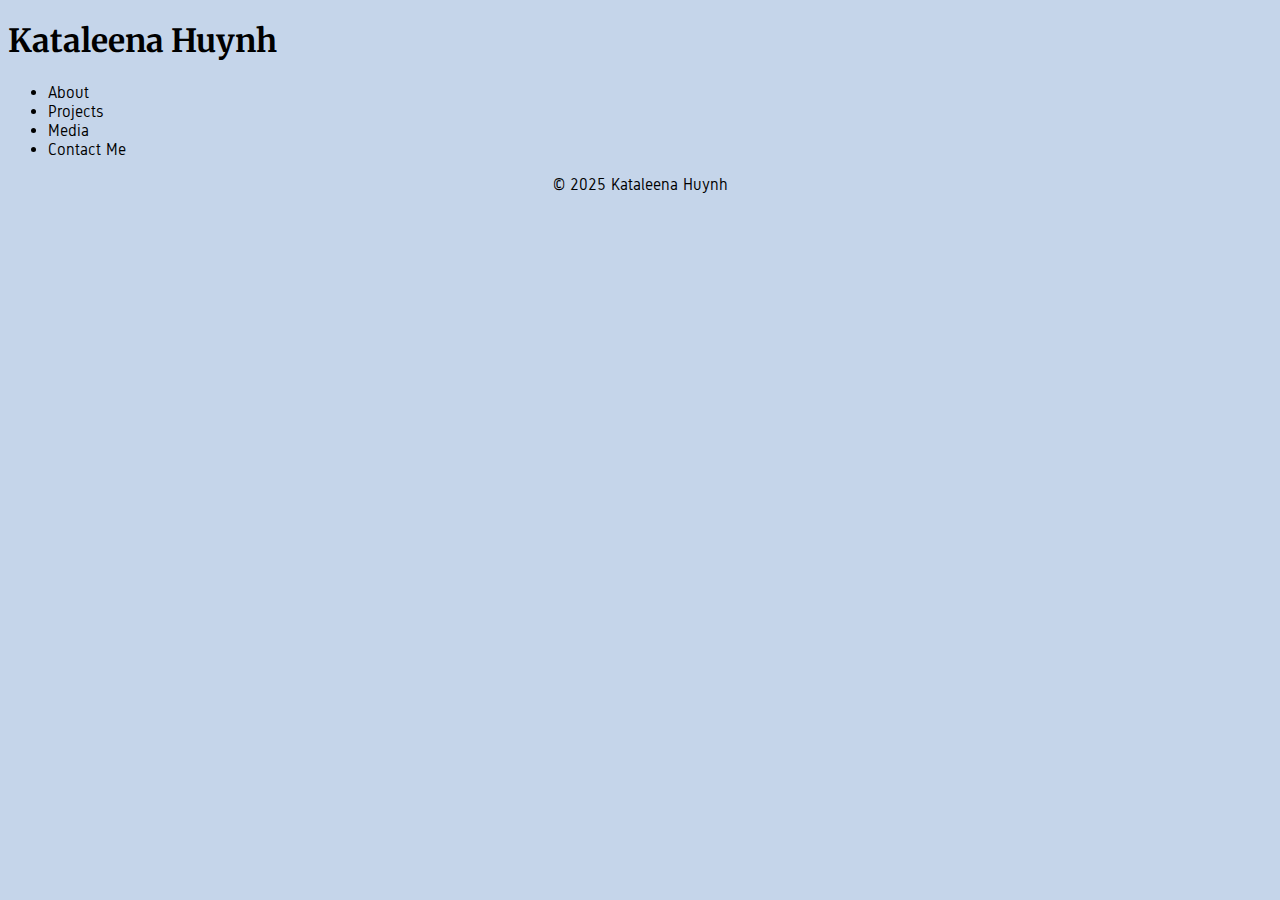
==== index.html @ 5896830e "first-commit-vscode" ====
<!doctype html>
<html lang="en-US">

<head>
    <meta charset="utf-8" />
    <meta name="viewport" content="width=device-width" />
    <title>Kataleena Huynh</title>
    <link rel="preconnect" href="https://fonts.googleapis.com">
    <link rel="preconnect" href="https://fonts.gstatic.com" crossorigin>
    <link href="https://fonts.googleapis.com/css2?family=Gidole&family=Merriweather:ital,opsz,wght@0,18..144,300..900;1,18..144,300..900&display=swap" rel="stylesheet">
    <link href="styles/style.css" rel="stylesheet" />
</head>

<body>
    <h1>Kataleena Huynh</h1>
    <nav>
        <ul>
            <li><a href="about-me.html">About</a></li>
            <li><a href="myprojects.html">Projects</a></li>
            <li><a href="media.html">Media</a></li>
            <li><a href="contact-me.html">Contact Me</a></li>
        </ul>
    </nav>
    
    <main>
        
    </main>

    <footer>
        <p>&copy; 2025 Kataleena Huynh</p>
    </footer>
</body>

</html>

<!--
    <section id="About">
            <h2>About Me</h2>
            <p> I'm a biochemistry major passionate about bioinformatics and sequencing data. I'm learning Python, R, and terminal commands to analyze DNA/RNA data and bring it to life through interactive visuals and clean code.</p>
        </section>

        <section id="Projects">
            <h2>Projects</h2>
            <p>Work in progress, check back later! :P</p>
        </section>

        <section id="Media">
            <h2>Media</h2>
            <p>Check out some of the media that I have created! </p>
            <img src="images/akdphi-matcha-fundraiser1.png"> 
            <img src="images/akdphi-matcha-fundraiser2.png"> 
        </section>

        <section id="Contact Me">
            <h2>Contact Me</h2>
            <p>Email: <a href="mailto:kataleenahuynh02@gmail.com">kataleenahuynh02@gmail.com</a></p>
            <p>GitHub: <a href="https://github.com/kitkataleena" target=_blank">kitkataleena</a></p>
            <p>Linkedin <a href="https://www.linkedin.com/in/kataleenahuynh/">KataleenaHuynh</a></p>
        </section>

-->

<!-- html template: 
<!DOCTYPE html>
<html lang="en-US">

<head>
    <meta charset="utf-8" />
    <meta name="viewport" content="width=device-width, inital-sacle= 1.0" />
    <meta http-equiv="X-UA-Compatible" content="IE=edge" />
    <title>Kataleena Huynh - About Me</title>
    <link href="styles/style.css" rel="stylesheet" />
</head>

<body>
   
</body>

</html>

-->
---- styles/style.css ----
.gidole-regular {
    font-family: "Gidole", sans-serif;
    font-weight: 400;
    font-style: normal;
}

.merriweather {
    font-family: "Merriweather", serif;
    font-optical-sizing: auto;
    font-weight: weight;
    font-style: normal;
    font-variation-settings:
        "wdth" 100;
}

/* header {
    background-color: rgba(221, 209, 209, 0.7);
    color:white;
    padding: 1rem 1rem;
    display: flex;
    flex-direction: row;
    align-items: center;
    position: sticky;
    top: 0;
    z-index: 1000;
    border-radius: 8px;
} */

.compact-header {
    font-family: "Merriweather", serif;
    flex-direction: row;
    display: inline-flex;
    align-items: center;
    position: sticky;
    top: 7px;
    z-index: 1000;
    background-color: #7392b7b3;
    color: white;
    padding: 0rem 1.5rem 0.3rem;
    border-radius: 12px;
    margin: 1rem auto;
}

.header-pages {
    text-align: left;
    padding: 7px;
}

header h1 {
    font-size: 1.8rem;
    margin-bottom: 0.5rem;
    color: white;
    padding-right: 0.5rem;
}

.first-name, .last-name {
    font-weight: 700;
}
.last-name {
    transition: opacity 0.3s ease;
}

.nav-links {
    list-style: armenian;
    display: flex;
    gap: 2rem;
    padding: 0;
    margin: 0;
}

.nav-links li a {
    text-decoration: none;
    color: #f0f0f0;
    font-weight: bold;
    transition: color 0.3s ease;
}

.nav-links li a:hover {
    color: #ffc107;
}

@media (max-width: 600px) {
    .nav-links {
        flex-direction: column;
        gap: 1rem;
        align-items: center;
    }
    .last-name {
        display: none;
    }
}

html {
    background-color: #C5D5EA;
}

p,
li,
figcaption,
h2 {
    font-family: 'Gidole', sans-serif;
}

h1, h2, h3, h4, h5, h6 {
    font-family: 'Merriweather', serif;
}

a {
    color: rgb(0, 0, 0);
    text-decoration: none;
}

a:hover {
    color: #7392b7;
}

footer {
    text-align: center;
}

img {
    max-width: 100%;
    height: auto;
}

img.rounded {
    border-radius: 8px;
}

.container {
    width: 80%;
    margin: 0 auto;
    max-width: 1200px;
    padding: 20px;
}

.row {
    display: flex; /* For row-based layout */
    flex-wrap: wrap; /* Allow wrapping of items */
    gap: 20px;
}

.col {
    flex: 1; /* Allow columns to grow equally */
    min-width: 250px; /* Ensure columns don't get too narrow */
}

#about-me-images {
    position: relative;
    width: 100%;
    max-width: 500px;
    margin: auto;
    overflow: hidden;
}

#about-me-images img {
    width: 80%;
    height: auto;
    border-radius: 8px;
}

.yt iframe {
    position: relative;
    width: auto;
    height: auto;
}

.media-page h2, p {
    text-align: center;
}

.carousel {
    position: relative;
    max-width: 60%;
    margin: auto;
    overflow: hidden;
    background: rgba(0, 0, 0, 0.3);
}

.carousel-image {
    display: none;
    width: 100%;
}

.carousel-image.active {
    display: block;
}

.prev,
.next {
    cursor: pointer;
    position: absolute;
    top: 50%;
    transform: translateY(-50%);
    font-size: 2rem;
    background: rgba(0, 0, 0, 0.3);
    color: white;
    border: none;
    padding: 0.5rem;
}

.prev {
    left: 10px;
}

.next {
    right: 10px;
}
---- styles/style.css ----
.gidole-regular {
    font-family: "Gidole", sans-serif;
    font-weight: 400;
    font-style: normal;
}

.merriweather {
    font-family: "Merriweather", serif;
    font-optical-sizing: auto;
    font-weight: weight;
    font-style: normal;
    font-variation-settings:
        "wdth" 100;
}

/* header {
    background-color: rgba(221, 209, 209, 0.7);
    color:white;
    padding: 1rem 1rem;
    display: flex;
    flex-direction: row;
    align-items: center;
    position: sticky;
    top: 0;
    z-index: 1000;
    border-radius: 8px;
} */

.compact-header {
    font-family: "Merriweather", serif;
    flex-direction: row;
    display: inline-flex;
    align-items: center;
    position: sticky;
    top: 7px;
    z-index: 1000;
    background-color: #7392b7b3;
    color: white;
    padding: 0rem 1.5rem 0.3rem;
    border-radius: 12px;
    margin: 1rem auto;
}

.header-pages {
    text-align: left;
    padding: 7px;
}

header h1 {
    font-size: 1.8rem;
    margin-bottom: 0.5rem;
    color: white;
    padding-right: 0.5rem;
}

.first-name, .last-name {
    font-weight: 700;
}
.last-name {
    transition: opacity 0.3s ease;
}

.nav-links {
    list-style: armenian;
    display: flex;
    gap: 2rem;
    padding: 0;
    margin: 0;
}

.nav-links li a {
    text-decoration: none;
    color: #f0f0f0;
    font-weight: bold;
    transition: color 0.3s ease;
}

.nav-links li a:hover {
    color: #ffc107;
}

@media (max-width: 600px) {
    .nav-links {
        flex-direction: column;
        gap: 1rem;
        align-items: center;
    }
    .last-name {
        display: none;
    }
}

html {
    background-color: #C5D5EA;
}

p,
li,
figcaption,
h2 {
    font-family: 'Gidole', sans-serif;
}

h1, h2, h3, h4, h5, h6 {
    font-family: 'Merriweather', serif;
}

a {
    color: rgb(0, 0, 0);
    text-decoration: none;
}

a:hover {
    color: #7392b7;
}

footer {
    text-align: center;
}

img {
    max-width: 100%;
    height: auto;
}

img.rounded {
    border-radius: 8px;
}

.container {
    width: 80%;
    margin: 0 auto;
    max-width: 1200px;
    padding: 20px;
}

.row {
    display: flex; /* For row-based layout */
    flex-wrap: wrap; /* Allow wrapping of items */
    gap: 20px;
}

.col {
    flex: 1; /* Allow columns to grow equally */
    min-width: 250px; /* Ensure columns don't get too narrow */
}

#about-me-images {
    position: relative;
    width: 100%;
    max-width: 500px;
    margin: auto;
    overflow: hidden;
}

#about-me-images img {
    width: 80%;
    height: auto;
    border-radius: 8px;
}

.yt iframe {
    position: relative;
    width: auto;
    height: auto;
}

.media-page h2, p {
    text-align: center;
}

.carousel {
    position: relative;
    max-width: 60%;
    margin: auto;
    overflow: hidden;
    background: rgba(0, 0, 0, 0.3);
}

.carousel-image {
    display: none;
    width: 100%;
}

.carousel-image.active {
    display: block;
}

.prev,
.next {
    cursor: pointer;
    position: absolute;
    top: 50%;
    transform: translateY(-50%);
    font-size: 2rem;
    background: rgba(0, 0, 0, 0.3);
    color: white;
    border: none;
    padding: 0.5rem;
}

.prev {
    left: 10px;
}

.next {
    right: 10px;
}
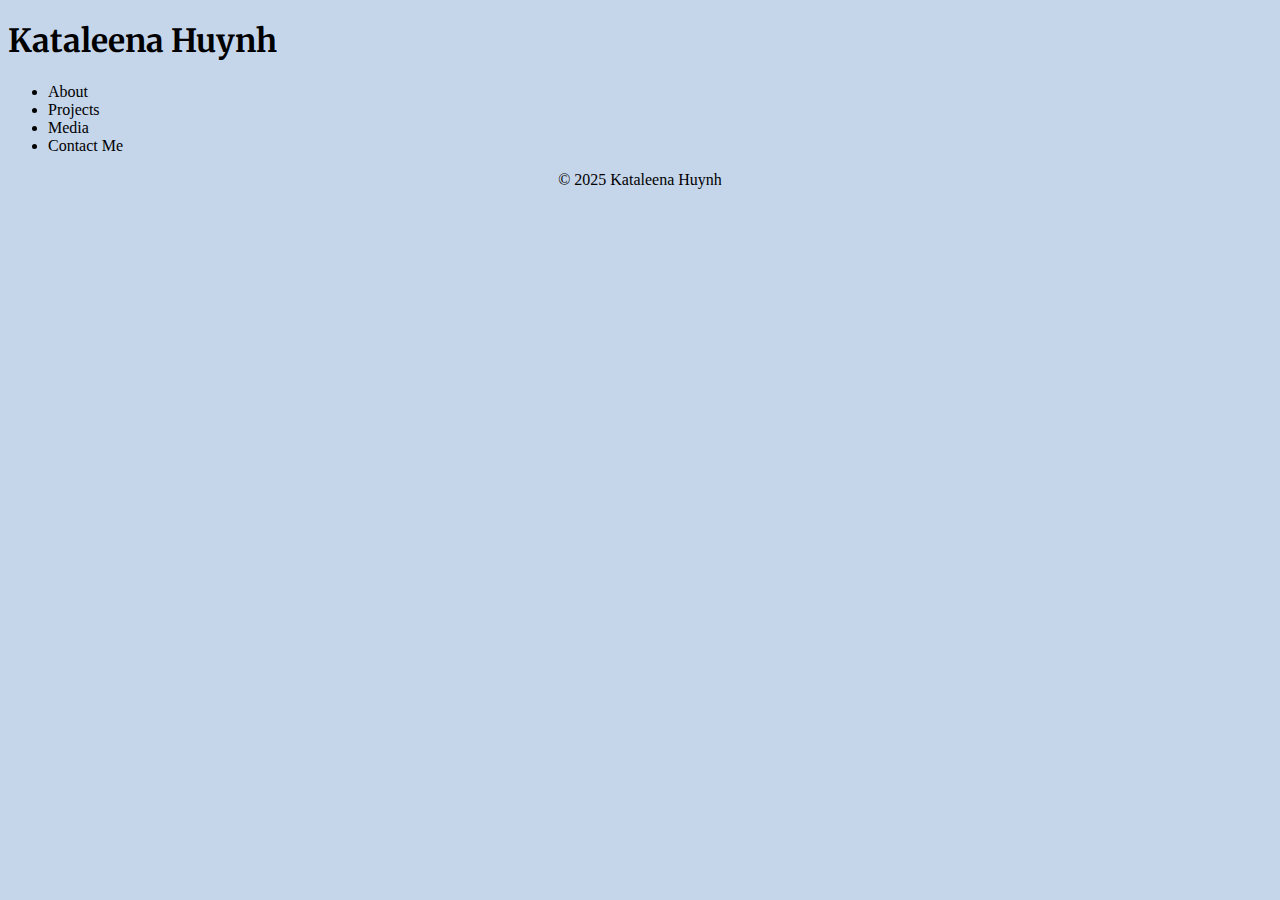
==== commit 9ee110ed: "cleaned css and updated filenames" ====
--- a/index.html
+++ b/index.html
@@ -18,7 +18,7 @@
             <li><a href="about-me.html">About</a></li>
             <li><a href="myprojects.html">Projects</a></li>
             <li><a href="media.html">Media</a></li>
-            <li><a href="contact-me.html">Contact Me</a></li>
+            <li><a href="contactme.html">Contact Me</a></li>
         </ul>
     </nav>
     
--- a/styles/style.css
+++ b/styles/style.css
@@ -53,9 +53,11 @@
     padding-right: 0.5rem;
 }
 
-.first-name, .last-name {
+.first-name,
+.last-name {
     font-weight: 700;
 }
+
 .last-name {
     transition: opacity 0.3s ease;
 }
@@ -85,6 +87,7 @@
         gap: 1rem;
         align-items: center;
     }
+
     .last-name {
         display: none;
     }
@@ -94,14 +97,24 @@
     background-color: #C5D5EA;
 }
 
-p,
+.about-me-points {
+    text-align: left !important;
+    color: orange !important;
+}
+
+/* p,
 li,
 figcaption,
 h2 {
     font-family: 'Gidole', sans-serif;
-}
-
-h1, h2, h3, h4, h5, h6 {
+} */
+
+h1,
+h2,
+h3,
+h4,
+h5,
+h6 {
     font-family: 'Merriweather', serif;
 }
 
@@ -135,14 +148,18 @@
 }
 
 .row {
-    display: flex; /* For row-based layout */
-    flex-wrap: wrap; /* Allow wrapping of items */
+    display: flex;
+    /* For row-based layout */
+    flex-wrap: wrap;
+    /* Allow wrapping of items */
     gap: 20px;
 }
 
 .col {
-    flex: 1; /* Allow columns to grow equally */
-    min-width: 250px; /* Ensure columns don't get too narrow */
+    flex: 1;
+    /* Allow columns to grow equally */
+    min-width: 250px;
+    /* Ensure columns don't get too narrow */
 }
 
 #about-me-images {
@@ -165,10 +182,11 @@
     height: auto;
 }
 
-.media-page h2, p {
+/* .media-page {
     text-align: center;
-}
-
+} */
+
+/* Carousel */
 .carousel {
     position: relative;
     max-width: 60%;
--- a/styles/style.css
+++ b/styles/style.css
@@ -53,9 +53,11 @@
     padding-right: 0.5rem;
 }
 
-.first-name, .last-name {
+.first-name,
+.last-name {
     font-weight: 700;
 }
+
 .last-name {
     transition: opacity 0.3s ease;
 }
@@ -85,6 +87,7 @@
         gap: 1rem;
         align-items: center;
     }
+
     .last-name {
         display: none;
     }
@@ -94,14 +97,24 @@
     background-color: #C5D5EA;
 }
 
-p,
+.about-me-points {
+    text-align: left !important;
+    color: orange !important;
+}
+
+/* p,
 li,
 figcaption,
 h2 {
     font-family: 'Gidole', sans-serif;
-}
-
-h1, h2, h3, h4, h5, h6 {
+} */
+
+h1,
+h2,
+h3,
+h4,
+h5,
+h6 {
     font-family: 'Merriweather', serif;
 }
 
@@ -135,14 +148,18 @@
 }
 
 .row {
-    display: flex; /* For row-based layout */
-    flex-wrap: wrap; /* Allow wrapping of items */
+    display: flex;
+    /* For row-based layout */
+    flex-wrap: wrap;
+    /* Allow wrapping of items */
     gap: 20px;
 }
 
 .col {
-    flex: 1; /* Allow columns to grow equally */
-    min-width: 250px; /* Ensure columns don't get too narrow */
+    flex: 1;
+    /* Allow columns to grow equally */
+    min-width: 250px;
+    /* Ensure columns don't get too narrow */
 }
 
 #about-me-images {
@@ -165,10 +182,11 @@
     height: auto;
 }
 
-.media-page h2, p {
+/* .media-page {
     text-align: center;
-}
-
+} */
+
+/* Carousel */
 .carousel {
     position: relative;
     max-width: 60%;
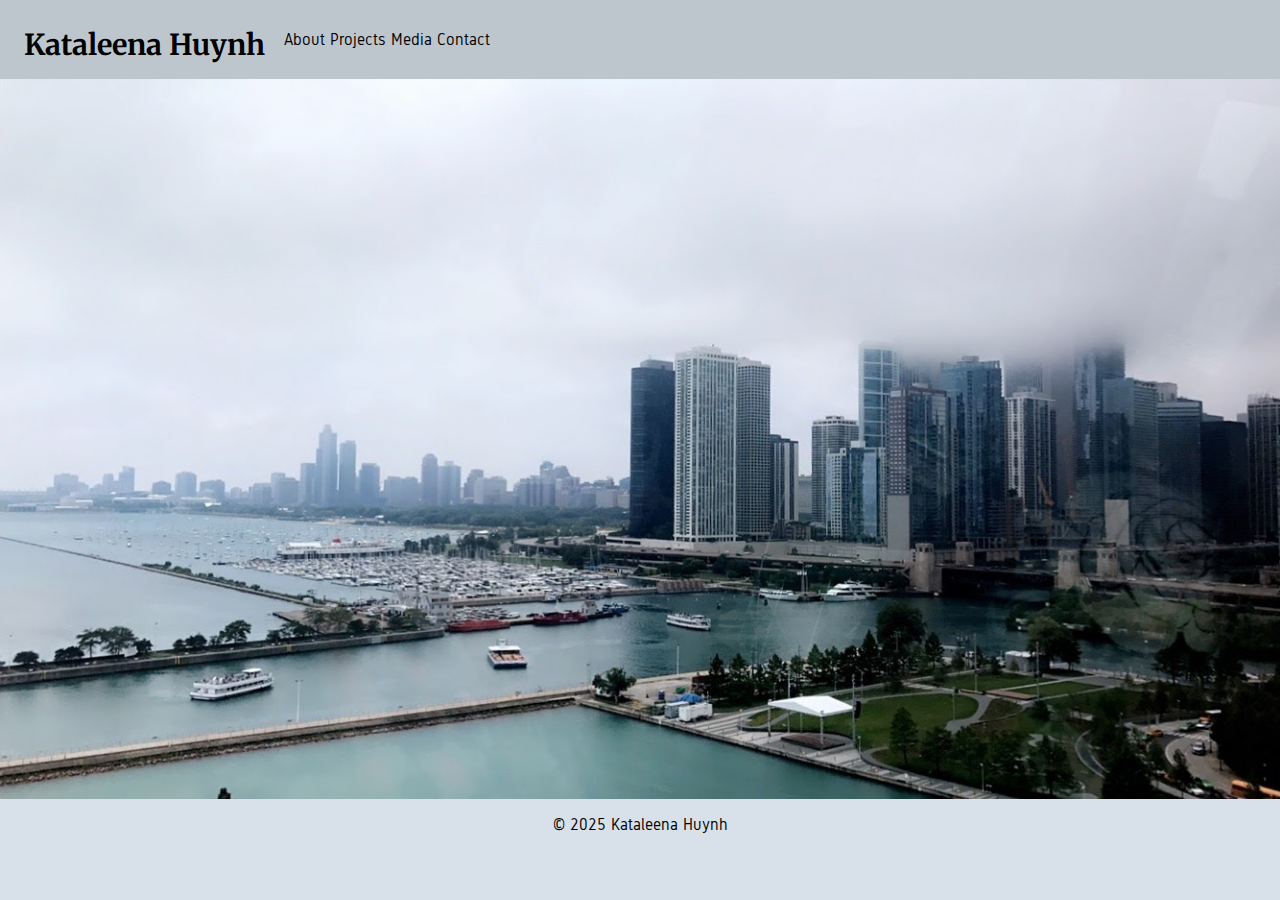
==== commit 1f9b76dd: "updated formatting and projects page" ====
--- a/index.html
+++ b/index.html
@@ -7,23 +7,31 @@
     <title>Kataleena Huynh</title>
     <link rel="preconnect" href="https://fonts.googleapis.com">
     <link rel="preconnect" href="https://fonts.gstatic.com" crossorigin>
-    <link href="https://fonts.googleapis.com/css2?family=Gidole&family=Merriweather:ital,opsz,wght@0,18..144,300..900;1,18..144,300..900&display=swap" rel="stylesheet">
+    <link
+        href="https://fonts.googleapis.com/css2?family=Gidole&family=Merriweather:ital,opsz,wght@0,18..144,300..900;1,18..144,300..900&display=swap"
+        rel="stylesheet">
     <link href="styles/style.css" rel="stylesheet" />
 </head>
+<header class="compact-header">
+    <h1>
+        <a href="index.html">
+            <span class="first-name">Kataleena</span>
+            <span class="last-name">Huynh</span>
+        </a>
+    </h1>
+    <nav class="header-pages">
+        <a href="about-me.html">About</a>
+        <a href="myprojects.html">Projects</a>
+        <a href="media.html">Media</a>
+        <a href="contactme.html">Contact</a>
+    </nav>
+</header>
+<body>
+    <main>
 
-<body>
-    <h1>Kataleena Huynh</h1>
-    <nav>
-        <ul>
-            <li><a href="about-me.html">About</a></li>
-            <li><a href="myprojects.html">Projects</a></li>
-            <li><a href="media.html">Media</a></li>
-            <li><a href="contactme.html">Contact Me</a></li>
-        </ul>
-    </nav>
-    
-    <main>
-        
+        <body class="main-page">
+            <img src="images/chicago from np.JPG" class="full-width-image">
+        </body>
     </main>
 
     <footer>
--- a/styles/style.css
+++ b/styles/style.css
@@ -1,44 +1,106 @@
-.gidole-regular {
+/* Font Families */
+.gidole-regular, .header-pages, .about-me-container, p, li, figcaption, h2 {
     font-family: "Gidole", sans-serif;
-    font-weight: 400;
-    font-style: normal;
-}
-
-.merriweather {
+}
+
+.merriweather, .compact-header, .about-me-container h1, h1, h2, h3, h4, h5, h6 {
     font-family: "Merriweather", serif;
-    font-optical-sizing: auto;
-    font-weight: weight;
-    font-style: normal;
-    font-variation-settings:
-        "wdth" 100;
-}
-
-/* header {
-    background-color: rgba(221, 209, 209, 0.7);
-    color:white;
-    padding: 1rem 1rem;
-    display: flex;
-    flex-direction: row;
+}
+
+/* Global Styles */
+html {
+    background-color: #D8E1E9;
+    margin: 0;
+}
+
+a {
+    color: rgb(0, 0, 0);
+    text-decoration: none;
+}
+
+a:hover {
+    color: #7392b7;
+}
+
+img {
+    max-width: 100%;
+    height: auto;
+}
+
+img.rounded {
+    border-radius: 8px;
+}
+
+/* Layout Helpers */
+.container {
+    width: 80%;
+    margin: 0 auto;
+    max-width: 1200px;
+    padding: 20px;
+}
+
+.row {
+    display: flex;
+    flex-wrap: wrap;
+    gap: 20px;
+}
+
+.col {
+    flex: 1;
+    min-width: 250px;
+}
+
+footer {
+    text-align: center;
+}
+
+.full-width-image {
+    width: 100%;
+    height: auto;
+    display: block;
+}
+
+body {
+    margin: 0;
+    padding: 0;
+}
+
+/* Typography */
+h1, h2, h3, h4, h5, h6, .paper h3 {
+    margin-bottom: 0.5rem;
+}
+
+header h1 {
+    font-size: 1.8rem;
+}
+
+.first-name, .last-name {
+    font-weight: 700;
+}
+
+.last-name {
+    transition: opacity 0.3s ease;
+}
+
+.page-title {
+    padding-left: 5%;
+}
+
+/* Header Styles */
+.compact-header {
+    font-family: "Merriweather", serif;
+    display: flex;
     align-items: center;
+    text-decoration: none;
     position: sticky;
     top: 0;
     z-index: 1000;
-    border-radius: 8px;
-} */
-
-.compact-header {
-    font-family: "Merriweather", serif;
-    flex-direction: row;
-    display: inline-flex;
-    align-items: center;
-    position: sticky;
-    top: 7px;
-    z-index: 1000;
-    background-color: #7392b7b3;
-    color: white;
-    padding: 0rem 1.5rem 0.3rem;
-    border-radius: 12px;
-    margin: 1rem auto;
+    background-color: #1e202023;
+    padding: 0.5rem 1.5rem;
+    width: 100%;
+    gap: 1%;
+    list-style: none;
+    box-sizing: border-box;
 }
 
 .header-pages {
@@ -46,27 +108,11 @@
     padding: 7px;
 }
 
-header h1 {
-    font-size: 1.8rem;
-    margin-bottom: 0.5rem;
-    color: white;
-    padding-right: 0.5rem;
-}
-
-.first-name,
-.last-name {
-    font-weight: 700;
-}
-
-.last-name {
-    transition: opacity 0.3s ease;
-}
-
+/* Navigation */
 .nav-links {
-    list-style: armenian;
+    list-style: none;
     display: flex;
     gap: 2rem;
-    padding: 0;
     margin: 0;
 }
 
@@ -77,9 +123,19 @@
     transition: color 0.3s ease;
 }
 
-.nav-links li a:hover {
-    color: #ffc107;
-}
+#main-nav ul {
+    display: flex;
+    gap: 5%;
+    list-style: none;
+}
+
+#main-nav {
+    display: flex;
+    align-items: center;
+    justify-content: center;
+    text-decoration: none;
+}
+
 
 @media (max-width: 600px) {
     .nav-links {
@@ -91,89 +147,86 @@
     .last-name {
         display: none;
     }
-}
-
-html {
-    background-color: #C5D5EA;
-}
-
-.about-me-points {
-    text-align: left !important;
-    color: orange !important;
-}
-
-/* p,
-li,
-figcaption,
-h2 {
-    font-family: 'Gidole', sans-serif;
-} */
-
-h1,
-h2,
-h3,
-h4,
-h5,
-h6 {
-    font-family: 'Merriweather', serif;
-}
-
-a {
-    color: rgb(0, 0, 0);
-    text-decoration: none;
-}
-
-a:hover {
-    color: #7392b7;
-}
-
-footer {
-    text-align: center;
-}
-
-img {
-    max-width: 100%;
+    .iframe-paper-containers {
+        display: none;
+    }
+    
+}
+
+@media (max-width: 950px) {
+    .about-me-container, .contact-me-container {
+        flex-direction: column;
+        text-align: center;
+    }
+    
+    #about-me-image, #contact-me-image {
+        width: 100%;
+        max-width: 400px;
+    }
+}
+
+.about-me-container {
+    font-family: "Gidole", serif;
+    display: flex;
+    max-width: 90%;
+    margin: auto;
+    padding: 20px;
+    padding-top: 0;
+    gap: 10px;
+    text-align: left;
+}
+
+#contact-me-container {
+    font-family: "Gidole", serif;
+    display: flex;
+    max-width: 90%;
+    margin: auto;
+    padding: 10px;
+    padding-top: 0;
+    gap: 5px;
+    text-align: left;
+}
+
+.contact-me-text a {
+    color: #7392B7;
+    text-decoration: underline;
+}
+
+.about-me-text, .contact-me-text {
+    flex: 1;
+}
+
+#about-me-image, #contact-me-image {
+    width: 80%;
+    max-width: 400px;
+    min-width: 250px;
     height: auto;
-}
-
-img.rounded {
-    border-radius: 8px;
-}
-
-.container {
-    width: 80%;
-    margin: 0 auto;
-    max-width: 1200px;
-    padding: 20px;
-}
-
-.row {
-    display: flex;
-    /* For row-based layout */
-    flex-wrap: wrap;
-    /* Allow wrapping of items */
+    overflow: hidden;
+}
+
+/* Iframe Styling */
+.iframe-paper-containers, iframe {
+    width: 100%;
+    height: 100%;
+    border: none;
+}
+
+.iframe-row {
+    display: flex;
+    justify-content: space-between;
     gap: 20px;
-}
-
-.col {
+    margin-top: 1rem;
+}
+
+.iframe-paper-containers {
     flex: 1;
-    /* Allow columns to grow equally */
-    min-width: 250px;
-    /* Ensure columns don't get too narrow */
-}
-
-#about-me-images {
-    position: relative;
-    width: 100%;
-    max-width: 500px;
-    margin: auto;
-    overflow: hidden;
-}
-
-#about-me-images img {
-    width: 80%;
-    height: auto;
-    border-radius: 8px;
+    height: 500px;
+}
+
+.iframe-paper-containers iframe {
+    width: 100%;
+    height: 100%;
+    border: none;
 }
 
 .yt iframe {
@@ -182,39 +235,42 @@
     height: auto;
 }
 
-/* .media-page {
-    text-align: center;
-} */
-
-/* Carousel */
+
+/*Carousel*/
 .carousel {
     position: relative;
-    max-width: 60%;
+    max-width: 400px;
     margin: auto;
     overflow: hidden;
-    background: rgba(0, 0, 0, 0.3);
+    box-shadow: 0 4px 8px rgba(0, 0, 0, 0.3);
 }
 
 .carousel-image {
     display: none;
     width: 100%;
+    height: 100%;
+    object-fit: contain;
 }
 
 .carousel-image.active {
     display: block;
 }
 
-.prev,
-.next {
+.prev, .next {
     cursor: pointer;
     position: absolute;
+    width: 9%;
     top: 50%;
     transform: translateY(-50%);
     font-size: 2rem;
-    background: rgba(0, 0, 0, 0.3);
-    color: white;
+    /* background: rgba(0, 0, 0, 0.3); */
+    color: rgb(255, 255, 255);
     border: none;
     padding: 0.5rem;
+    backdrop-filter: blur(3px);
+    background: rgba(255, 255, 255, 0.1);
+    border-radius: 10px;
+    box-shadow: 0 4px 15px rgba(0, 0, 0, 0.2);
 }
 
 .prev {
@@ -223,4 +279,36 @@
 
 .next {
     right: 10px;
-}+}
+/*Papers*/
+#academic-papers {
+    max-width: 90%;
+    margin: auto;
+    padding: 0 5%;
+    text-align: left;
+  }
+
+  .paper {
+    background-color: #f9f9f9b3;
+    padding: 1.5em;
+    border-radius: 10px;
+    margin-top: 1.5em;
+    box-shadow: 0 2px 6px rgba(0,0,0,0.1);
+  }
+
+  .paper h3 {
+    margin-top: 0;
+  }
+
+  .paper a {
+    color: #0066cc;
+    text-decoration: none;
+    font-weight: bold;
+    font-family: "Gidole", serif;
+  }
+
+  .paper a:hover {
+    text-decoration: none;
+    color: #7392b7;
+  }
+
--- a/styles/style.css
+++ b/styles/style.css
@@ -1,44 +1,106 @@
-.gidole-regular {
+/* Font Families */
+.gidole-regular, .header-pages, .about-me-container, p, li, figcaption, h2 {
     font-family: "Gidole", sans-serif;
-    font-weight: 400;
-    font-style: normal;
-}
-
-.merriweather {
+}
+
+.merriweather, .compact-header, .about-me-container h1, h1, h2, h3, h4, h5, h6 {
     font-family: "Merriweather", serif;
-    font-optical-sizing: auto;
-    font-weight: weight;
-    font-style: normal;
-    font-variation-settings:
-        "wdth" 100;
-}
-
-/* header {
-    background-color: rgba(221, 209, 209, 0.7);
-    color:white;
-    padding: 1rem 1rem;
-    display: flex;
-    flex-direction: row;
+}
+
+/* Global Styles */
+html {
+    background-color: #D8E1E9;
+    margin: 0;
+}
+
+a {
+    color: rgb(0, 0, 0);
+    text-decoration: none;
+}
+
+a:hover {
+    color: #7392b7;
+}
+
+img {
+    max-width: 100%;
+    height: auto;
+}
+
+img.rounded {
+    border-radius: 8px;
+}
+
+/* Layout Helpers */
+.container {
+    width: 80%;
+    margin: 0 auto;
+    max-width: 1200px;
+    padding: 20px;
+}
+
+.row {
+    display: flex;
+    flex-wrap: wrap;
+    gap: 20px;
+}
+
+.col {
+    flex: 1;
+    min-width: 250px;
+}
+
+footer {
+    text-align: center;
+}
+
+.full-width-image {
+    width: 100%;
+    height: auto;
+    display: block;
+}
+
+body {
+    margin: 0;
+    padding: 0;
+}
+
+/* Typography */
+h1, h2, h3, h4, h5, h6, .paper h3 {
+    margin-bottom: 0.5rem;
+}
+
+header h1 {
+    font-size: 1.8rem;
+}
+
+.first-name, .last-name {
+    font-weight: 700;
+}
+
+.last-name {
+    transition: opacity 0.3s ease;
+}
+
+.page-title {
+    padding-left: 5%;
+}
+
+/* Header Styles */
+.compact-header {
+    font-family: "Merriweather", serif;
+    display: flex;
     align-items: center;
+    text-decoration: none;
     position: sticky;
     top: 0;
     z-index: 1000;
-    border-radius: 8px;
-} */
-
-.compact-header {
-    font-family: "Merriweather", serif;
-    flex-direction: row;
-    display: inline-flex;
-    align-items: center;
-    position: sticky;
-    top: 7px;
-    z-index: 1000;
-    background-color: #7392b7b3;
-    color: white;
-    padding: 0rem 1.5rem 0.3rem;
-    border-radius: 12px;
-    margin: 1rem auto;
+    background-color: #1e202023;
+    padding: 0.5rem 1.5rem;
+    width: 100%;
+    gap: 1%;
+    list-style: none;
+    box-sizing: border-box;
 }
 
 .header-pages {
@@ -46,27 +108,11 @@
     padding: 7px;
 }
 
-header h1 {
-    font-size: 1.8rem;
-    margin-bottom: 0.5rem;
-    color: white;
-    padding-right: 0.5rem;
-}
-
-.first-name,
-.last-name {
-    font-weight: 700;
-}
-
-.last-name {
-    transition: opacity 0.3s ease;
-}
-
+/* Navigation */
 .nav-links {
-    list-style: armenian;
+    list-style: none;
     display: flex;
     gap: 2rem;
-    padding: 0;
     margin: 0;
 }
 
@@ -77,9 +123,19 @@
     transition: color 0.3s ease;
 }
 
-.nav-links li a:hover {
-    color: #ffc107;
-}
+#main-nav ul {
+    display: flex;
+    gap: 5%;
+    list-style: none;
+}
+
+#main-nav {
+    display: flex;
+    align-items: center;
+    justify-content: center;
+    text-decoration: none;
+}
+
 
 @media (max-width: 600px) {
     .nav-links {
@@ -91,89 +147,86 @@
     .last-name {
         display: none;
     }
-}
-
-html {
-    background-color: #C5D5EA;
-}
-
-.about-me-points {
-    text-align: left !important;
-    color: orange !important;
-}
-
-/* p,
-li,
-figcaption,
-h2 {
-    font-family: 'Gidole', sans-serif;
-} */
-
-h1,
-h2,
-h3,
-h4,
-h5,
-h6 {
-    font-family: 'Merriweather', serif;
-}
-
-a {
-    color: rgb(0, 0, 0);
-    text-decoration: none;
-}
-
-a:hover {
-    color: #7392b7;
-}
-
-footer {
-    text-align: center;
-}
-
-img {
-    max-width: 100%;
+    .iframe-paper-containers {
+        display: none;
+    }
+    
+}
+
+@media (max-width: 950px) {
+    .about-me-container, .contact-me-container {
+        flex-direction: column;
+        text-align: center;
+    }
+    
+    #about-me-image, #contact-me-image {
+        width: 100%;
+        max-width: 400px;
+    }
+}
+
+.about-me-container {
+    font-family: "Gidole", serif;
+    display: flex;
+    max-width: 90%;
+    margin: auto;
+    padding: 20px;
+    padding-top: 0;
+    gap: 10px;
+    text-align: left;
+}
+
+#contact-me-container {
+    font-family: "Gidole", serif;
+    display: flex;
+    max-width: 90%;
+    margin: auto;
+    padding: 10px;
+    padding-top: 0;
+    gap: 5px;
+    text-align: left;
+}
+
+.contact-me-text a {
+    color: #7392B7;
+    text-decoration: underline;
+}
+
+.about-me-text, .contact-me-text {
+    flex: 1;
+}
+
+#about-me-image, #contact-me-image {
+    width: 80%;
+    max-width: 400px;
+    min-width: 250px;
     height: auto;
-}
-
-img.rounded {
-    border-radius: 8px;
-}
-
-.container {
-    width: 80%;
-    margin: 0 auto;
-    max-width: 1200px;
-    padding: 20px;
-}
-
-.row {
-    display: flex;
-    /* For row-based layout */
-    flex-wrap: wrap;
-    /* Allow wrapping of items */
+    overflow: hidden;
+}
+
+/* Iframe Styling */
+.iframe-paper-containers, iframe {
+    width: 100%;
+    height: 100%;
+    border: none;
+}
+
+.iframe-row {
+    display: flex;
+    justify-content: space-between;
     gap: 20px;
-}
-
-.col {
+    margin-top: 1rem;
+}
+
+.iframe-paper-containers {
     flex: 1;
-    /* Allow columns to grow equally */
-    min-width: 250px;
-    /* Ensure columns don't get too narrow */
-}
-
-#about-me-images {
-    position: relative;
-    width: 100%;
-    max-width: 500px;
-    margin: auto;
-    overflow: hidden;
-}
-
-#about-me-images img {
-    width: 80%;
-    height: auto;
-    border-radius: 8px;
+    height: 500px;
+}
+
+.iframe-paper-containers iframe {
+    width: 100%;
+    height: 100%;
+    border: none;
 }
 
 .yt iframe {
@@ -182,39 +235,42 @@
     height: auto;
 }
 
-/* .media-page {
-    text-align: center;
-} */
-
-/* Carousel */
+
+/*Carousel*/
 .carousel {
     position: relative;
-    max-width: 60%;
+    max-width: 400px;
     margin: auto;
     overflow: hidden;
-    background: rgba(0, 0, 0, 0.3);
+    box-shadow: 0 4px 8px rgba(0, 0, 0, 0.3);
 }
 
 .carousel-image {
     display: none;
     width: 100%;
+    height: 100%;
+    object-fit: contain;
 }
 
 .carousel-image.active {
     display: block;
 }
 
-.prev,
-.next {
+.prev, .next {
     cursor: pointer;
     position: absolute;
+    width: 9%;
     top: 50%;
     transform: translateY(-50%);
     font-size: 2rem;
-    background: rgba(0, 0, 0, 0.3);
-    color: white;
+    /* background: rgba(0, 0, 0, 0.3); */
+    color: rgb(255, 255, 255);
     border: none;
     padding: 0.5rem;
+    backdrop-filter: blur(3px);
+    background: rgba(255, 255, 255, 0.1);
+    border-radius: 10px;
+    box-shadow: 0 4px 15px rgba(0, 0, 0, 0.2);
 }
 
 .prev {
@@ -223,4 +279,36 @@
 
 .next {
     right: 10px;
-}+}
+/*Papers*/
+#academic-papers {
+    max-width: 90%;
+    margin: auto;
+    padding: 0 5%;
+    text-align: left;
+  }
+
+  .paper {
+    background-color: #f9f9f9b3;
+    padding: 1.5em;
+    border-radius: 10px;
+    margin-top: 1.5em;
+    box-shadow: 0 2px 6px rgba(0,0,0,0.1);
+  }
+
+  .paper h3 {
+    margin-top: 0;
+  }
+
+  .paper a {
+    color: #0066cc;
+    text-decoration: none;
+    font-weight: bold;
+    font-family: "Gidole", serif;
+  }
+
+  .paper a:hover {
+    text-decoration: none;
+    color: #7392b7;
+  }
+
